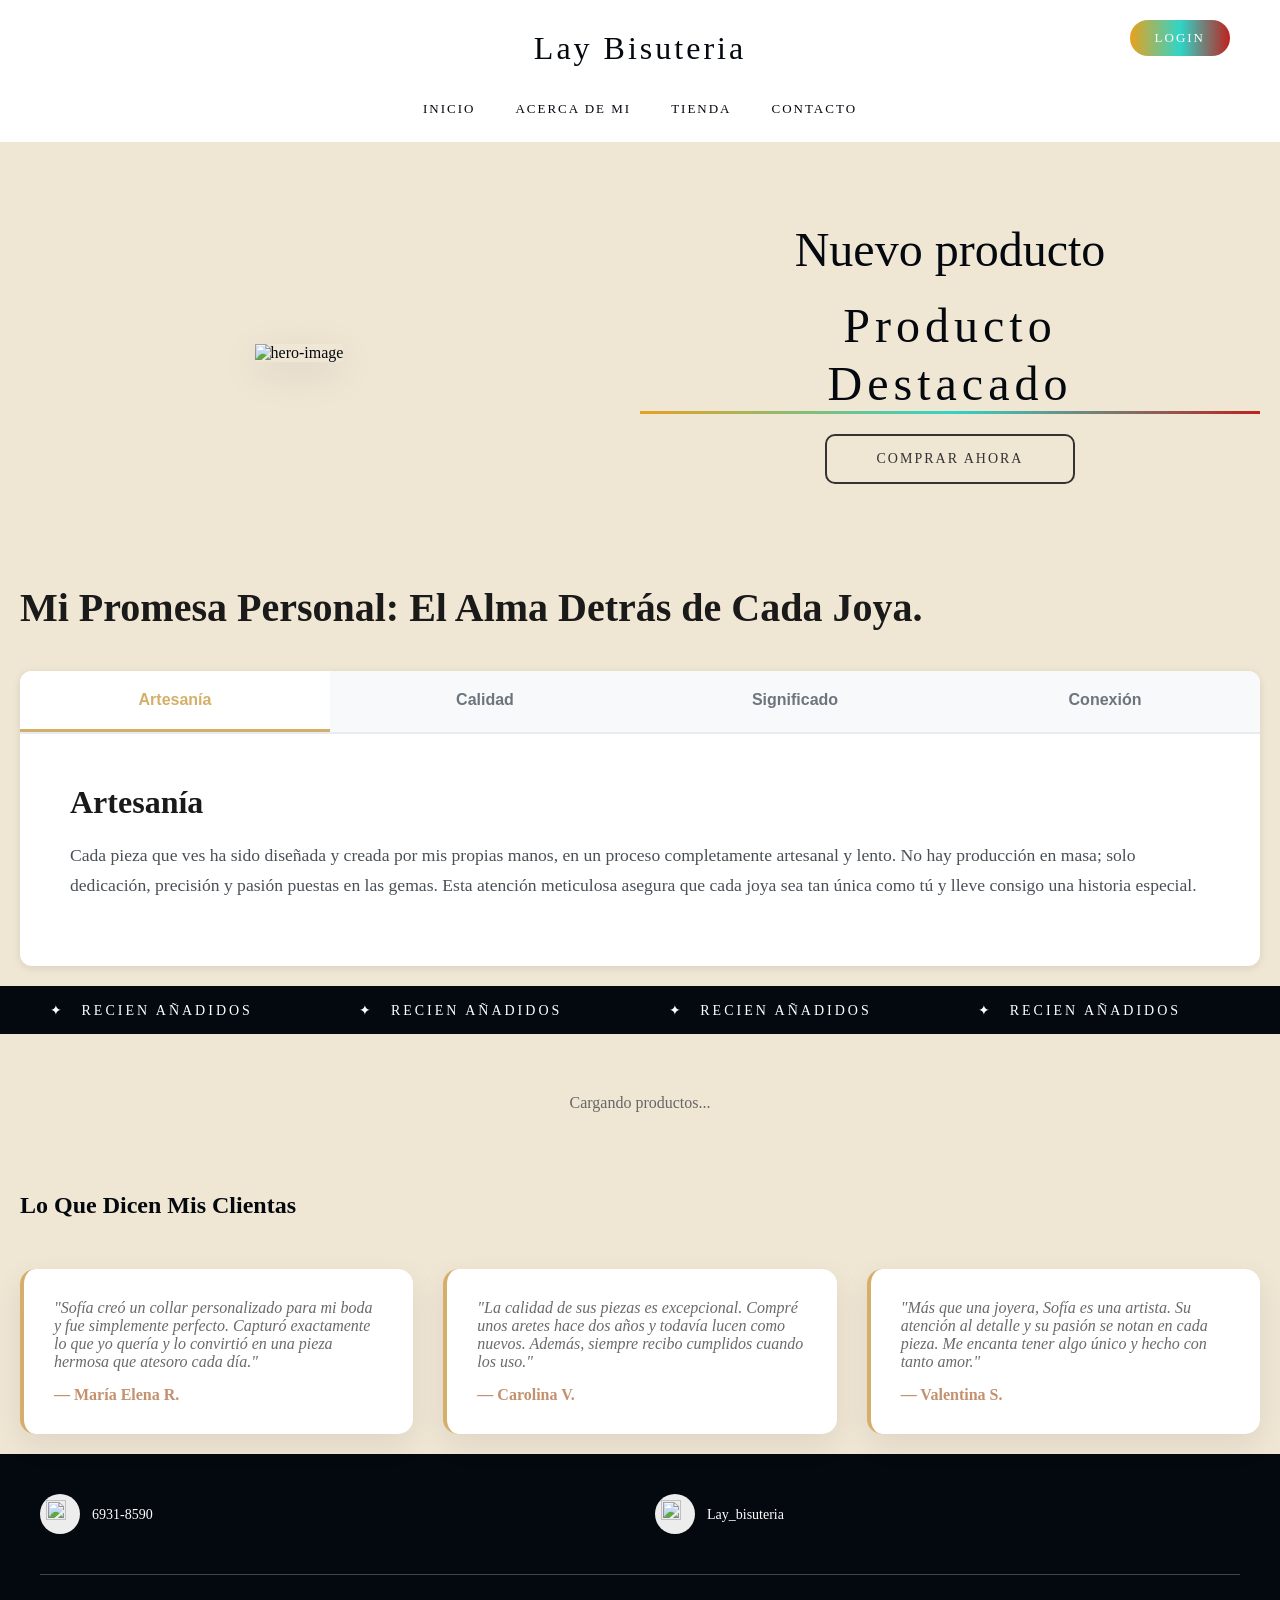
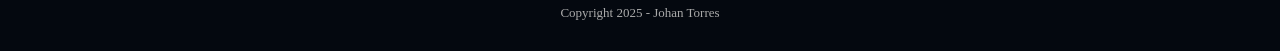
==== index.html @ 2485ffb7 "Auth links" ====
<!DOCTYPE html>
<html lang="es">

<head>
    <meta charset="UTF-8">
    <meta name="viewport" content="width=device-width, initial-scale=1.0">
    <title>Lay Bisuteria</title>
    <link href="style.css" rel="stylesheet">
    <link href="Header.css" rel="stylesheet">
    <link href="footer.css" rel="stylesheet">
</head>

<body>
    <header>
        <div class="logo">Lay Bisuteria</div>
        <a href="login.html" class="login-btn">Login</a>
    </header>

    <nav>
        <a href="#">Inicio</a>
        <a href="About_Me.html">Acerca de Mi</a>
        <a href="store.html">Tienda</a>
        <a href="contact.html">Contacto</a>
    </nav>

    <section class="hero">
        <div class="hero-image">
            <img src="https://i.ibb.co/h1xVd94p/hero-image.jpg" alt="hero-image" border="0">
        </div>
        <div class="hero-content">
            <div class="hero-subtitle">Nuevo producto</div>
            <h1 class="hero-title">Producto<br>Destacado</h1>
            <a href="store.html" class="cta-button">Comprar Ahora</a>
        </div>
    </section>

    <div class="container">
        <h1>Mi Promesa Personal: El Alma Detrás de Cada Joya.</h1>

        <div class="tabs-container">
            <div class="tabs-header">
                <button class="tab-button active" data-tab="tab1">Artesanía</button>
                <button class="tab-button" data-tab="tab2">Calidad</button>
                <button class="tab-button" data-tab="tab3">Significado</button>
                <button class="tab-button" data-tab="tab4">Conexión</button>
            </div>

            <div class="tabs-content">
                <div class="tab-panel active" id="tab1">
                    <h2>Artesanía</h2>
                    <p>Cada pieza que ves ha sido diseñada y creada por mis propias manos, en un proceso completamente artesanal y lento. 
                        No hay producción en masa; solo dedicación, precisión y pasión puestas en las gemas. 
                        Esta atención meticulosa asegura que cada joya sea tan única como tú y lleve consigo una historia especial.</p>
                </div>

                <div class="tab-panel" id="tab2">
                    <h2>Calidad</h2>
                    <p>Mi compromiso es con la calidad que perdura. Selecciono personalmente cada gema, 
                        priorizando siempre la procedencia responsable y la resistencia. Cuando inviertes en una de mis creaciones, 
                        adquieres una pieza de arte atemporal, hecha para ser usada y atesorada durante años, no solo una temporada.</p>
                </div>

                <div class="tab-panel" id="tab3">
                    <h2>Significado</h2>
                    <p>La inspiración para mis colecciones surge de las pequeñas maravillas de la vida y la naturaleza. 
                        Cada diseño no es solo un adorno, sino un concepto que evoca una emoción o un recuerdo. 
                        Te invito a llevar no solo una joya, sino una declaración personal y una pieza de arte que resuene con tu propia narrativa.</p>
                </div>

                <div class="tab-panel" id="tab4">
                    <h2>Conexión</h2>
                    <p>Al comprar aquí, siempre hablarás directamente conmigo, la persona detrás del diseño y la fabricación. 
                        Esto garantiza una comunicación clara, rápida y personal. Mi garantía cubre el arte que creo, asegurándote que, 
                        si tienes alguna duda o necesitas un ajuste, tendrás una respuesta directa y un soporte que solo puede ofrecer una artesana comprometida con su trabajo.</p>
                </div>
            </div>
        </div>
    </div>

    <div class="ticker">
        <div class="ticker-content">
            <span>Recien Añadidos</span>
            <span>Recien Añadidos</span>
            <span>Recien Añadidos</span>
            <span>Recien Añadidos</span>
            <span>Recien Añadidos</span>
            <span>Recien Añadidos</span>
        </div>
    </div>

    <section id="products">
        <div class="product-grid">
            <!-- Products will be loaded from Firebase -->
            <div style="grid-column: 1/-1; text-align: center; padding: 40px; color: #666;">
                Cargando productos...
            </div>
        </div>
    </section>

    <!--Testimonials Section -->
    <section class="process-section">
        <div class="testimonial-container">
            <h2 class="section-title">Lo Que Dicen Mis Clientas</h2>
            <div class="testimonials">
                <div class="testimonial">
                    <p class="testimonial-text">"Sofía creó un collar personalizado para mi boda y fue simplemente
                        perfecto. Capturó exactamente lo que yo quería y lo convirtió en una pieza hermosa que atesoro
                        cada día."</p>
                    <p class="testimonial-author">— María Elena R.</p>
                </div>
                <div class="testimonial">
                    <p class="testimonial-text">"La calidad de sus piezas es excepcional. Compré unos aretes hace dos
                        años y todavía lucen como nuevos. Además, siempre recibo cumplidos cuando los uso."</p>
                    <p class="testimonial-author">— Carolina V.</p>
                </div>
                <div class="testimonial">
                    <p class="testimonial-text">"Más que una joyera, Sofía es una artista. Su atención al detalle y su
                        pasión se notan en cada pieza. Me encanta tener algo único y hecho con tanto amor."</p>
                    <p class="testimonial-author">— Valentina S.</p>
                </div>
            </div>
        </div>
    </section>

    <footer>
        <div class="footer-content">
            <div class="footer-links">
                <div class="footer-link-item">
                    <div class="icon-circle">
                        <img src="https://cdn-icons-png.flaticon.com/128/1384/1384023.png" alt="">
                    </div>
                    <div>
                        <a href="#">6931-8590</a>
                    </div>
                </div>

                <div class="footer-link-item">
                    <div class="icon-circle">
                        <img src="https://cdn-icons-png.flaticon.com/128/1384/1384031.png" alt="">
                    </div>
                    <div>
                        <a href="#">Lay_bisuteria</a>
                    </div>
                </div>
            </div>

            <div class="footer-bottom">
                Copyright 2025 - <a href="#">Johan Torres</a>
            </div>
        </div>
    </footer>

    <!-- Firebase SDKs -->
    <script src="https://www.gstatic.com/firebasejs/10.7.1/firebase-app-compat.js"></script>
    <script src="https://www.gstatic.com/firebasejs/10.7.1/firebase-firestore-compat.js"></script>
    
    <!-- JavaScript Files -->
    <script src="script.js"></script>
    <script src="home.js"></script>
</body>

</html>
---- style.css ----
/* Hero Section */
.hero {
    display: flex;
    align-items: center;
    justify-content: space-between;
    padding: 80px 100px;
    max-width: 1400px;
    margin: 0 auto;
}

.hero-image {
    width: 45%;
    position: relative;
}

.hero-image img {
    width: 100%;
    height: auto;
    box-shadow: 0 10px 40px rgba(0, 0, 0, 0.1);
}

.hero-content {
    width: 50%;
    text-align: center;
}

.hero-subtitle {
    font-family: 'Brush Script MT', cursive;
    font-size: 48px;
    margin-bottom: 20px;
    color: #04080F;

}

.hero-title {
    font-size: 72px;
    font-weight: 300;
    letter-spacing: 5px;
    line-height: 1.2;
    margin-bottom: 40px;
    color: #04080F;
    background-image: linear-gradient(to right, #E8A11D, #30D5C8, #BF211E);
    background-size: 100% 3px;
    background-position: 0 100%;
    background-repeat: no-repeat;
    padding-bottom: 2px;
}

.cta-button {
    display: inline-block;
    padding: 15px 50px;
    border: 2px solid #333;
    background-color: transparent;
    color: #333;
    text-decoration: none;
    font-size: 14px;
    letter-spacing: 2px;
    text-transform: uppercase;
    transition: all 0.3s;
    cursor: pointer;
    border-radius: 10px;
}

.cta-button:hover {
    background-color: #04080F;
    color: #fff;
}

/* Ticker */
.ticker {
    background-color: #04080F;
    color: #fff;
    padding: 15px 0;
    overflow: hidden;
    white-space: nowrap;
}

.ticker-content {
    display: inline-block;
    animation: scroll 30s linear infinite;
    font-size: 14px;
    letter-spacing: 3px;
    text-transform: uppercase;
}

.ticker-content span {
    margin: 0 50px;
}

.ticker-content span::before {
    content: "✦ ";
    margin-right: 10px;
}

@keyframes scroll {
    0% {
        transform: translateX(0);
    }

    100% {
        transform: translateX(50%);
    }
}

/* Responsive */
@media (max-width: 968px) {
    .hero {
        flex-direction: column;
        padding: 50px 30px;
    }

    .hero-image,
    .hero-content {
        width: 100%;
    }

    .hero-image {
        margin-bottom: 50px;
    }

    .hero-title {
        font-size: 48px;
    }

    header {
        padding: 20px 30px;
    }

    nav {
        gap: 20px;
        font-size: 11px;
    }
}

/*productos*/
.products {
    max-width: 1200px;
    margin: 0 auto;
    padding: 100px;
}

.product-grid {
    display: grid;
    grid-template-columns: repeat(auto-fit, minmax(250px, 1fr));
    gap: 20px;
    padding: 20px;
}

.product-card {
    background: white;
    border-radius: 8px;
    overflow: hidden;
    box-shadow: 0 2px 8px rgba(0, 0, 0, 0.1);
    transition: transform 0.3s ease, box-shadow 0.3s ease;
}

.product-card:hover {
    transform: translateY(-5px);
    box-shadow: 0 4px 16px rgba(0, 0, 0, 0.15);
}

.product-image {
    position: relative;
    width: 100%;
    height: 300px;
    background-color: #f5f5f5;
    display: flex;
    align-items: center;
    justify-content: center;
    overflow: hidden;
}

.product-image img {
    width: 100%;
    height: 100%;
    object-fit: cover;
}

.wishlist-btn {
    position: absolute;
    top: 15px;
    right: 15px;
    background: white;
    border: none;
    width: 35px;
    height: 35px;
    border-radius: 50%;
    cursor: pointer;
    display: flex;
    align-items: center;
    justify-content: center;
    box-shadow: 0 2px 8px rgba(0, 0, 0, 0.1);
    transition: all 0.3s ease;
}

.wishlist-btn:hover {
    background: #ff4757;
}

.wishlist-btn:hover svg {
    fill: white;
}

.wishlist-btn svg {
    width: 18px;
    height: 18px;
    fill: none;
    stroke: #04080F;
    stroke-width: 2;
    transition: all 0.3s ease;
}

.product-info {
    padding: 20px;
}

.product-title {
    font-size: 14px;
    color: #333;
    margin-bottom: 15px;
    min-height: 40px;
    line-height: 1.4;
}

.price-section {
    margin-bottom: 15px;
}

.price {
    font-size: 18px;
    font-weight: bold;
    color: #333;
}

.original-price {
    font-size: 14px;
    color: #999;
    text-decoration: line-through;
    margin-right: 8px;
}

.discount {
    font-size: 14px;
    color: #ff4757;
    font-weight: bold;
}

.color-label {
    font-size: 13px;
    color: #666;
    margin-bottom: 10px;
}

.size-select {
    width: 100%;
    padding: 10px;
    margin-bottom: 15px;
    border: 1px solid #ddd;
    border-radius: 4px;
    font-size: 14px;
    color: #666;
    background-color: white;
    cursor: pointer;
}

.add-to-bag {
    width: 100%;
    padding: 12px;
    background: white;
    border: 2px solid #00b894;
    color: #00b894;
    font-weight: bold;
    font-size: 13px;
    border-radius: 4px;
    cursor: pointer;
    transition: all 0.3s ease;
    text-transform: uppercase;
    letter-spacing: 0.5px;
}

.add-to-bag:hover {
    background: #00b894;
    color: white;
}

@media (max-width: 768px) {
    .product-grid {
        grid-template-columns: repeat(auto-fit, minmax(200px, 1fr));
        gap: 15px;
    }
}

/* Testimonials */
.testimonials {
    display: grid;
    grid-template-columns: repeat(auto-fit, minmax(300px, 1fr));
    gap: 30px;
    margin-top: 50px;
}

.testimonial {
    background: white;
    padding: 30px;
    border-radius: 15px;
    box-shadow: 0 10px 30px rgba(0, 0, 0, 0.08);
    border-left: 4px solid #d4af6a;
}

.testimonial-text {
    font-style: italic;
    margin-bottom: 15px;
    color: #6a6a6a;
}

.testimonial-author {
    color: #c4916f;
    font-weight: bold;
}

.testimonial-container,.container{
    max-width: 100vw;
    margin: 0 auto;
    padding: 20px;

}

h1 {
    font-size: 2.5rem;
    margin-bottom: 40px;
    color: #1a1a1a;
}

h1 .brand {
    color: #d4af6a;
}

.tabs-container {
    background: white;
    border-radius: 12px;
    overflow: hidden;
    box-shadow: 0 2px 8px rgba(0, 0, 0, 0.1);
}

.tabs-header {
    display: flex;
    background: #f8f9fa;
    border-bottom: 2px solid #e9ecef;
    overflow-x: auto;
}

.tab-button {
    flex: 1;
    padding: 20px 30px;
    background: none;
    border: none;
    font-size: 1rem;
    font-weight: 600;
    color: #6c757d;
    cursor: pointer;
    transition: all 0.3s ease;
    border-bottom: 3px solid transparent;
    white-space: nowrap;
    min-width: 200px;
}

.tab-button:hover {
    background: #e9ecef;
    color: #495057;
}

.tab-button.active {
    color: #d4af6a;
    background: white;
    border-bottom-color: #d4af6a;
}

.tabs-content {
    padding: 50px;
}

.tab-panel {
    display: none;
    animation: fadeIn 0.4s ease;
}

.tab-panel.active {
    display: block;
}

@keyframes fadeIn {
    from {
        opacity: 0;
        transform: translateY(10px);
    }

    to {
        opacity: 1;
        transform: translateY(0);
    }
}


.tab-panel h2 {
    font-size: 2rem;
    margin-bottom: 20px;
    color: #1a1a1a;
}

.tab-panel p {
    font-size: 1.1rem;
    line-height: 1.7;
    color: #495057;
    margin-bottom: 15px;
}


.tab-panel.dark h2 {
    color: white;
}

.tab-panel.dark p {
    color: #e9ecef;
}

.tab-panel.dark .icon {
    background: rgba(255, 255, 255, 0.1);
}


@media (max-width: 768px) {
    h1 {
        font-size: 1.8rem;
    }

    .tabs-content {
        padding: 30px 20px;
    }

    .tab-button {
        padding: 15px 20px;
        font-size: 0.9rem;
        min-width: 150px;
    }

    .tab-panel h2 {
        font-size: 1.5rem;
    }

    .tab-panel p {
        font-size: 1rem;
    }
}
---- Header.css ----
* {
    margin: 0;
    padding: 0;
    box-sizing: border-box;
}

body {
    font-family: 'Georgia', serif;
    background-color: #f0e6d4;
    color: #04080F;
}

/* Header */
header {
    display: flex;
    justify-content: space-between;
    align-items: center;
    padding: 20px 50px;
    background-color: #fff;
    position: relative;
}

.logo {
    padding-top: 20px;
    position: absolute;
    left: 50%;
    transform: translateX(-50%);
    font-size: 32px;
    font-weight: 300;
    letter-spacing: 3px;
    color: #04080F;
}

/* Botón Login */
.login-btn {
    margin-left: auto;
    padding: 10px 25px;
    background: linear-gradient(to right, #E8A11D, #30D5C8, #BF211E);
    color: white;
    text-decoration: none;
    border-radius: 25px;
    font-size: 13px;
    letter-spacing: 2px;
    text-transform: uppercase;
    transition: transform 0.3s ease, box-shadow 0.3s ease;
    font-weight: 500;
}

.login-btn:hover {
    transform: translateY(-2px);
    box-shadow: 0 5px 15px rgba(0, 0, 0, 0.2);
}

/* Navigation */
nav {
    display: flex;
    justify-content: center;
    gap: 40px;
    padding: 25px;
    background-color: #fff;
    font-size: 13px;
    letter-spacing: 2px;
    text-transform: uppercase;
}

nav a {
    position: relative;
    color: #666;
    text-decoration: none;
    box-shadow: inset 0 0 0 0 #242529;
    color: #04080F;
    margin: 0 -.25rem;
    padding: 0 .25rem;
    transition: all 2s ease;
    border-radius: 10px;
}

nav a::before {
    content: '';
    position: absolute;
    inset: 0;
    border-radius: 10px;
    padding: 2px;
    background: linear-gradient(to right, #E8A11D, #30D5C8, #BF211E);
    -webkit-mask:
        linear-gradient(#fff 0 0) content-box,
        linear-gradient(#fff 0 0);
    mask:
        linear-gradient(#fff 0 0) content-box,
        linear-gradient(#fff 0 0);
    -webkit-mask-composite: xor;
    mask-composite: exclude;
    opacity: 0;
    transition: opacity 1.3s ease;
    pointer-events: none;
}

nav a:hover {
    color: rgb(15, 12, 12);
}

nav a:hover::before {
    opacity: 1;
}

/* Contenido de ejemplo */
.hero {
    text-align: center;
    padding: 80px 20px;
}

.hero h1 {
    font-size: 48px;
    font-weight: 300;
    margin-bottom: 20px;
}

.hero p {
    font-size: 18px;
    color: #666;
}
---- footer.css ----
footer {
    background-color: #04080F;
    color: white;
    padding: 40px 20px 30px;
}

.footer-content {
    max-width: 1200px;
    margin: 0 auto;
    align-items: center;
}

.footer-links {
    display: grid;
    grid-template-columns: repeat(auto-fit, minmax(200px, 1fr));
    gap: 30px;
    margin-bottom: 40px;
}

.footer-link-item {
    display: flex;
    align-items: center;
    gap: 12px;
}

.icon-circle {
    width: 40px;
    height: 40px;
    border-radius: 50%;
    display: flex;
    align-items: center;
    justify-content: center;
    flex-shrink: 0;
}
.icon-circle {
    background-color: #ededed;
}
img {
    width: 70%;
    height: 70%;
    object-fit: cover;
}

.footer-link-item a {
    color: white;
    text-decoration: none;
    font-size: 14px;
    transition: opacity 0.3s ease;
}

.footer-link-item a:hover {
    opacity: 0.8;
}

.username {
    color: #aaa;
    font-size: 13px;
}

.footer-bottom {
    text-align: center;
    padding-top: 30px;
    border-top: 1px solid #444;
    color: #aaa;
    font-size: 13px;
}

.footer-bottom a {
    color: #aaa;
    text-decoration: none;
}

.footer-bottom a:hover {
    color: white;
}

@media (max-width: 768px) {
    .contact-section {
        grid-template-columns: 1fr;
        gap: 40px;
    }

    .form-row {
        grid-template-columns: 1fr;
    }

    .footer-links {
        grid-template-columns: 1fr;
        gap: 20px;
    }
}
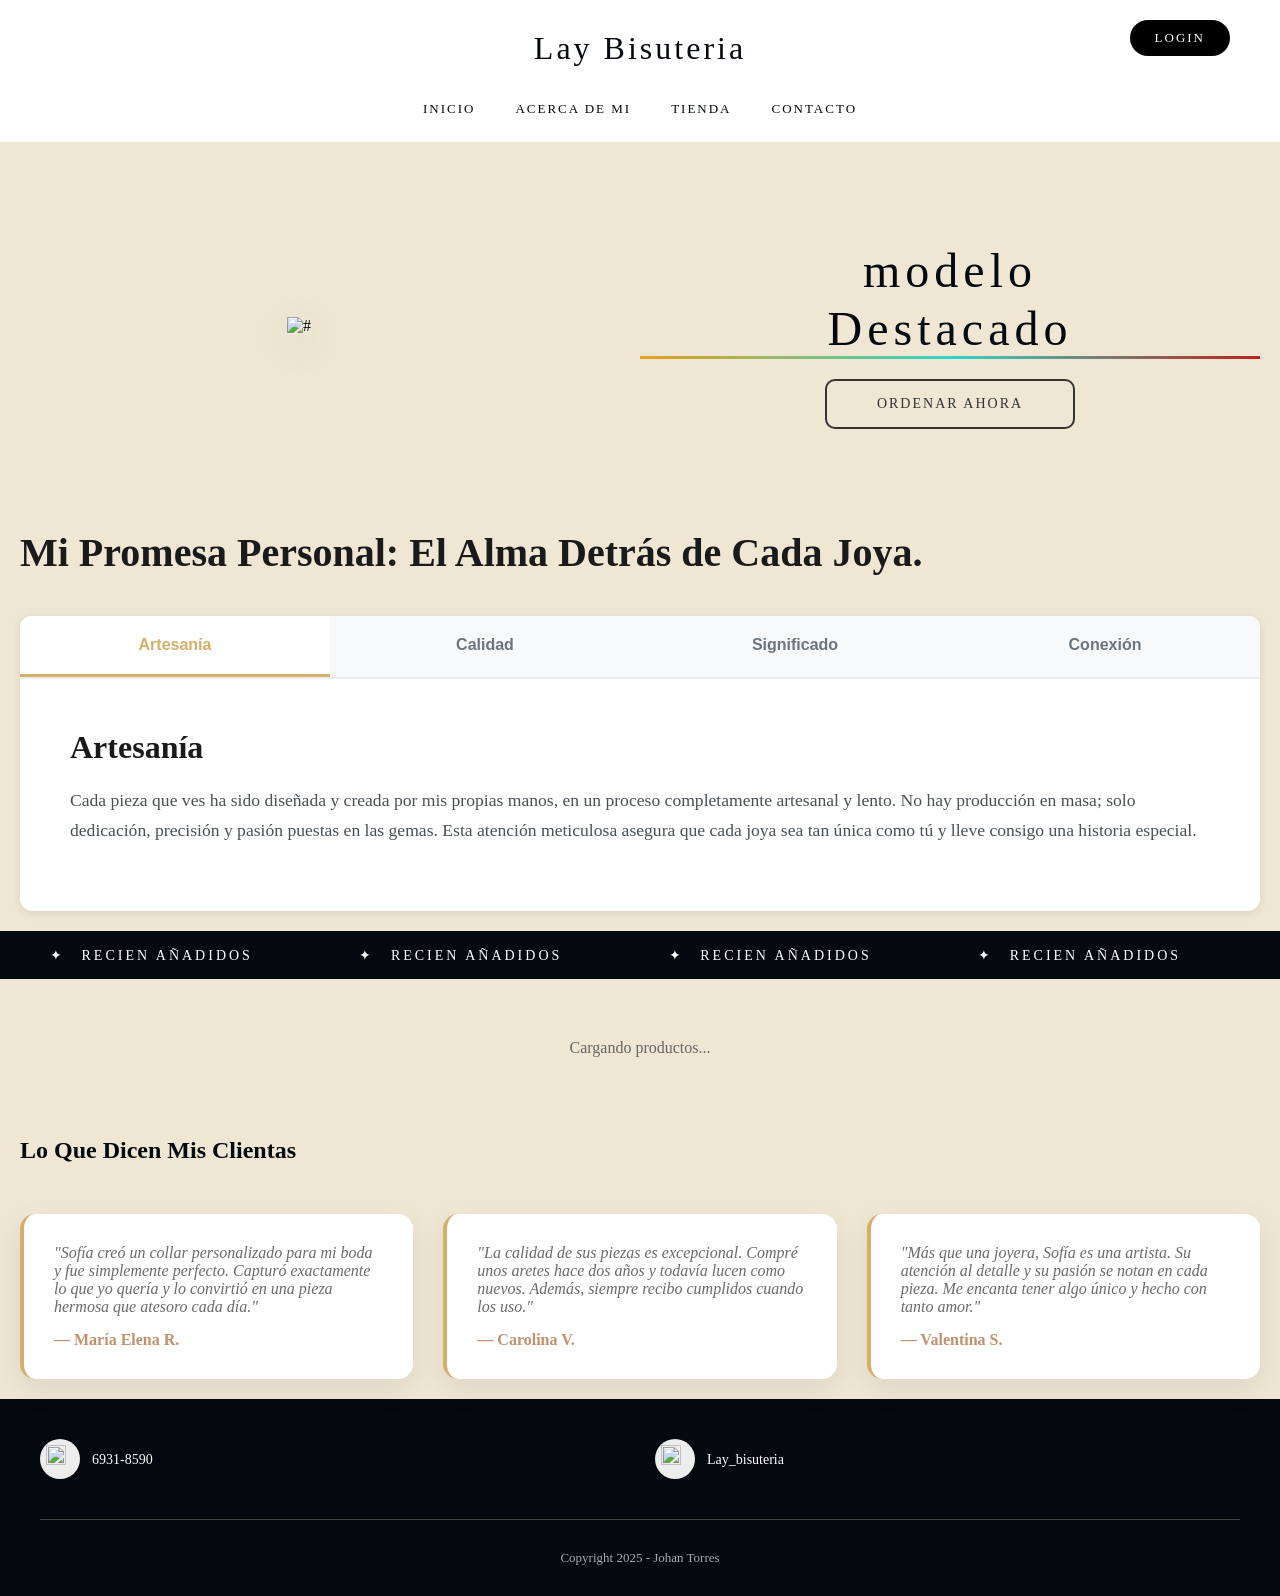
==== commit 5a3cc3a9: "Restructuration of store, upload and home" ====
--- a/index.html
+++ b/index.html
@@ -8,6 +8,7 @@
     <link href="style.css" rel="stylesheet">
     <link href="Header.css" rel="stylesheet">
     <link href="footer.css" rel="stylesheet">
+    <script type="module" src="auth-state.js"></script>
 </head>
 
 <body>
@@ -17,7 +18,7 @@
     </header>
 
     <nav>
-        <a href="#">Inicio</a>
+        <a href="Upload.html">Inicio</a>
         <a href="About_Me.html">Acerca de Mi</a>
         <a href="store.html">Tienda</a>
         <a href="contact.html">Contacto</a>
@@ -25,12 +26,12 @@
 
     <section class="hero">
         <div class="hero-image">
-            <img src="https://i.ibb.co/h1xVd94p/hero-image.jpg" alt="hero-image" border="0">
+            <img src="#" alt="#">
         </div>
         <div class="hero-content">
-            <div class="hero-subtitle">Nuevo producto</div>
-            <h1 class="hero-title">Producto<br>Destacado</h1>
-            <a href="store.html" class="cta-button">Comprar Ahora</a>
+            <div class="hero-subtitle"></div>
+            <h1 class="hero-title">modelo<br>Destacado</h1>
+            <a href="store.html" class="cta-button">Ordenar Ahora</a>
         </div>
     </section>
 
--- a/style.css
+++ b/style.css
@@ -17,6 +17,7 @@
     width: 100%;
     height: auto;
     box-shadow: 0 10px 40px rgba(0, 0, 0, 0.1);
+    max-height: 500px;
 }
 
 .hero-content {
@@ -176,46 +177,12 @@
     object-fit: cover;
 }
 
-.wishlist-btn {
-    position: absolute;
-    top: 15px;
-    right: 15px;
-    background: white;
-    border: none;
-    width: 35px;
-    height: 35px;
-    border-radius: 50%;
-    cursor: pointer;
-    display: flex;
-    align-items: center;
-    justify-content: center;
-    box-shadow: 0 2px 8px rgba(0, 0, 0, 0.1);
-    transition: all 0.3s ease;
-}
-
-.wishlist-btn:hover {
-    background: #ff4757;
-}
-
-.wishlist-btn:hover svg {
-    fill: white;
-}
-
-.wishlist-btn svg {
-    width: 18px;
-    height: 18px;
-    fill: none;
-    stroke: #04080F;
-    stroke-width: 2;
-    transition: all 0.3s ease;
-}
-
 .product-info {
     padding: 20px;
 }
 
 .product-title {
-    font-size: 14px;
+    font-size: 20px;
     color: #333;
     margin-bottom: 15px;
     min-height: 40px;
--- a/Header.css
+++ b/Header.css
@@ -35,7 +35,7 @@
 .login-btn {
     margin-left: auto;
     padding: 10px 25px;
-    background: linear-gradient(to right, #E8A11D, #30D5C8, #BF211E);
+    background: black;
     color: white;
     text-decoration: none;
     border-radius: 25px;
@@ -118,4 +118,102 @@
 .hero p {
     font-size: 18px;
     color: #666;
+}
+
+/* User Menu Styles */
+.user-menu {
+    position: relative;
+    margin-left: auto;
+}
+
+.user-btn {
+    display: flex;
+    align-items: center;
+    gap: 8px;
+    padding: 10px 20px;
+    background: white;
+    border: 2px solid #f0e6d4;
+    border-radius: 25px;
+    font-size: 13px;
+    letter-spacing: 1px;
+    cursor: pointer;
+    transition: all 0.3s ease;
+    font-family: 'Georgia', serif;
+    color: #04080F;
+}
+
+.user-btn:hover {
+    border-color: #04080F;
+    transform: translateY(-2px);
+    box-shadow: 0 5px 15px rgba(0, 0, 0, 0.1);
+}
+
+.user-name {
+    font-weight: 500;
+    text-transform: capitalize;
+}
+
+.dropdown-arrow {
+    font-size: 10px;
+    transition: transform 0.3s ease;
+}
+
+.user-btn:hover .dropdown-arrow {
+    transform: rotate(180deg);
+}
+
+.user-dropdown {
+    position: absolute;
+    top: calc(100% + 10px);
+    right: 0;
+    background: white;
+    border-radius: 15px;
+    box-shadow: 0 10px 30px rgba(0, 0, 0, 0.15);
+    min-width: 200px;
+    opacity: 0;
+    visibility: hidden;
+    transform: translateY(-10px);
+    transition: all 0.3s ease;
+    z-index: 1000;
+    overflow: hidden;
+}
+
+.user-dropdown.show {
+    opacity: 1;
+    visibility: visible;
+    transform: translateY(0);
+}
+
+.dropdown-item {
+    display: block;
+    padding: 15px 20px;
+    color: #04080F;
+    text-decoration: none;
+    font-size: 13px;
+    letter-spacing: 1px;
+    transition: background 0.2s ease;
+    border: none;
+    background: none;
+    width: 100%;
+    text-align: left;
+    cursor: pointer;
+    font-family: 'Georgia', serif;
+}
+
+.dropdown-item:hover {
+    background: #f0e6d4;
+}
+
+.dropdown-divider {
+    height: 1px;
+    background: #f0e6d4;
+    margin: 5px 0;
+}
+
+.logout-btn {
+    color: #c62828;
+}
+
+.logout-btn:hover {
+    background: #ffebee;
 }
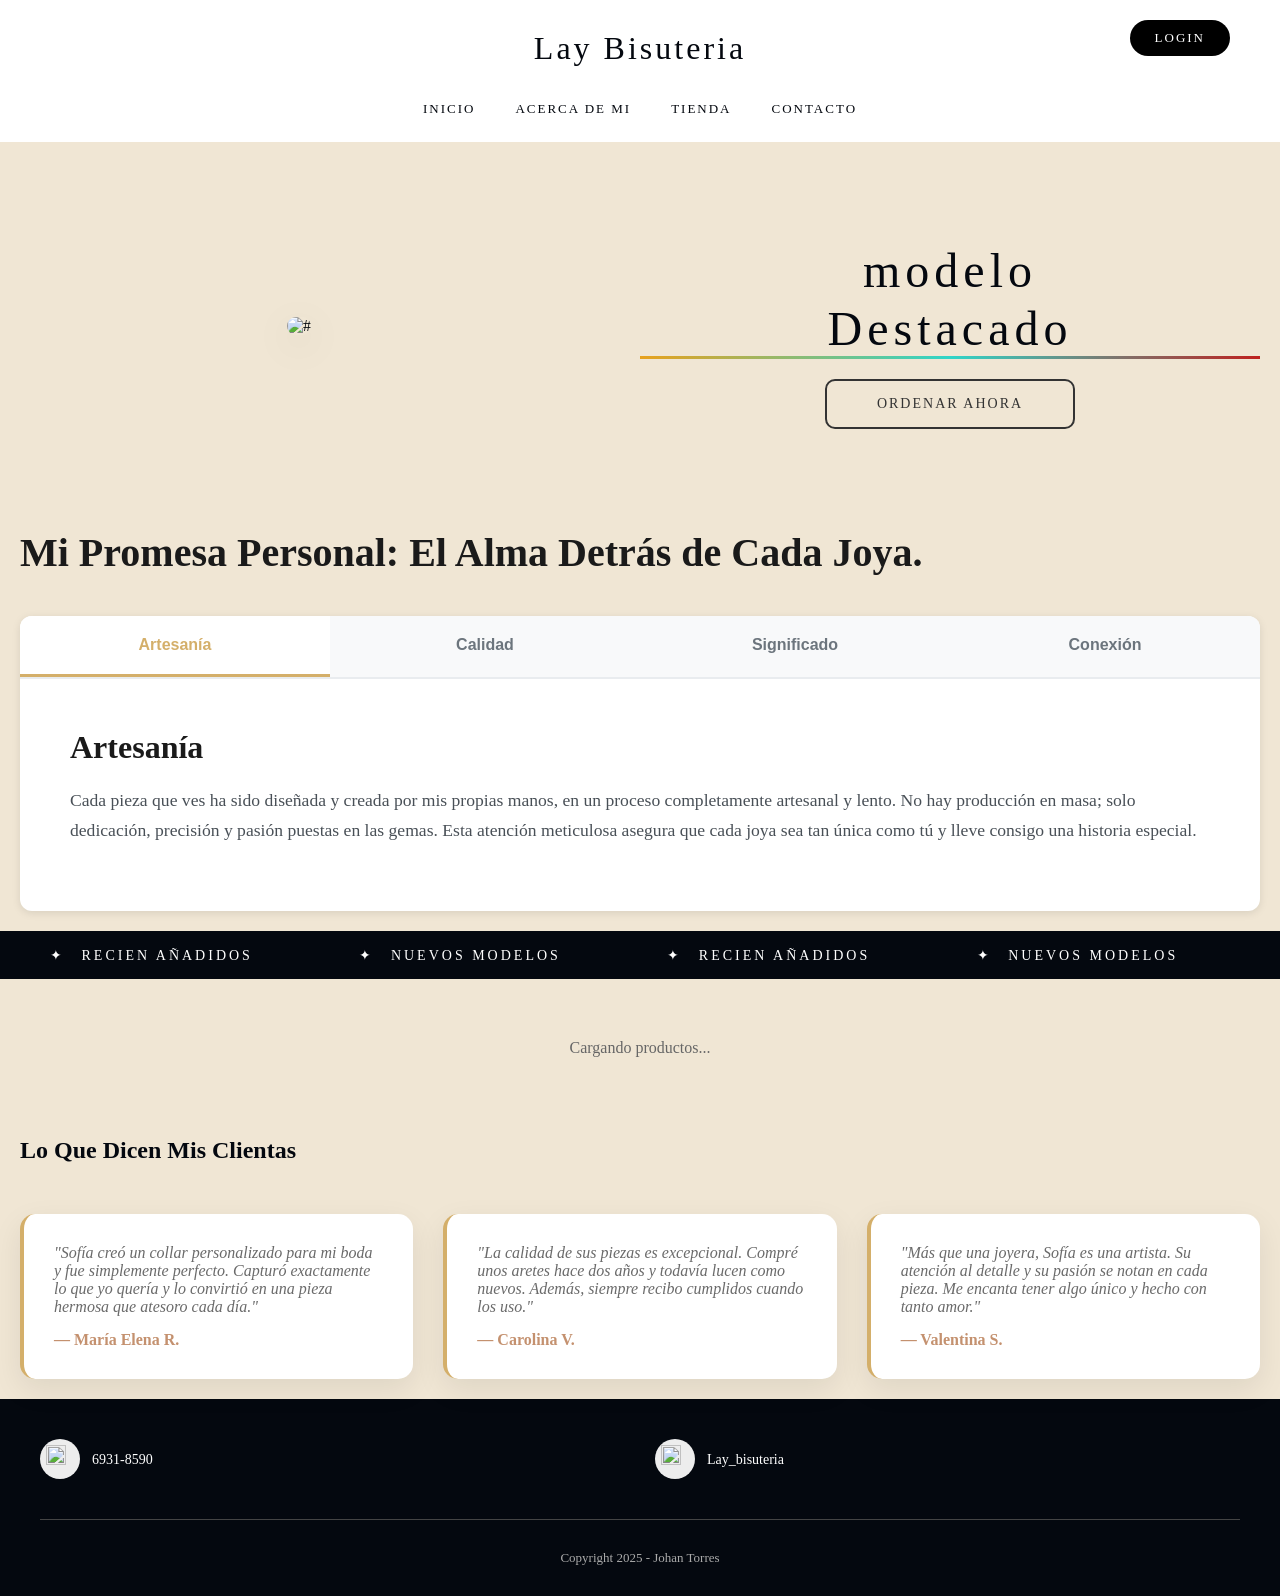
==== commit 8b085026: "Customize and upload" ====
--- a/index.html
+++ b/index.html
@@ -49,30 +49,38 @@
             <div class="tabs-content">
                 <div class="tab-panel active" id="tab1">
                     <h2>Artesanía</h2>
-                    <p>Cada pieza que ves ha sido diseñada y creada por mis propias manos, en un proceso completamente artesanal y lento. 
-                        No hay producción en masa; solo dedicación, precisión y pasión puestas en las gemas. 
-                        Esta atención meticulosa asegura que cada joya sea tan única como tú y lleve consigo una historia especial.</p>
+                    <p>Cada pieza que ves ha sido diseñada y creada por mis propias manos, en un proceso completamente
+                        artesanal y lento.
+                        No hay producción en masa; solo dedicación, precisión y pasión puestas en las gemas.
+                        Esta atención meticulosa asegura que cada joya sea tan única como tú y lleve consigo una
+                        historia especial.</p>
                 </div>
 
                 <div class="tab-panel" id="tab2">
                     <h2>Calidad</h2>
-                    <p>Mi compromiso es con la calidad que perdura. Selecciono personalmente cada gema, 
-                        priorizando siempre la procedencia responsable y la resistencia. Cuando inviertes en una de mis creaciones, 
-                        adquieres una pieza de arte atemporal, hecha para ser usada y atesorada durante años, no solo una temporada.</p>
+                    <p>Mi compromiso es con la calidad que perdura. Selecciono personalmente cada gema,
+                        priorizando siempre la procedencia responsable y la resistencia. Cuando inviertes en una de mis
+                        creaciones,
+                        adquieres una pieza de arte atemporal, hecha para ser usada y atesorada durante años, no solo
+                        una temporada.</p>
                 </div>
 
                 <div class="tab-panel" id="tab3">
                     <h2>Significado</h2>
-                    <p>La inspiración para mis colecciones surge de las pequeñas maravillas de la vida y la naturaleza. 
-                        Cada diseño no es solo un adorno, sino un concepto que evoca una emoción o un recuerdo. 
-                        Te invito a llevar no solo una joya, sino una declaración personal y una pieza de arte que resuene con tu propia narrativa.</p>
+                    <p>La inspiración para mis colecciones surge de las pequeñas maravillas de la vida y la naturaleza.
+                        Cada diseño no es solo un adorno, sino un concepto que evoca una emoción o un recuerdo.
+                        Te invito a llevar no solo una joya, sino una declaración personal y una pieza de arte que
+                        resuene con tu propia narrativa.</p>
                 </div>
 
                 <div class="tab-panel" id="tab4">
                     <h2>Conexión</h2>
-                    <p>Al comprar aquí, siempre hablarás directamente conmigo, la persona detrás del diseño y la fabricación. 
-                        Esto garantiza una comunicación clara, rápida y personal. Mi garantía cubre el arte que creo, asegurándote que, 
-                        si tienes alguna duda o necesitas un ajuste, tendrás una respuesta directa y un soporte que solo puede ofrecer una artesana comprometida con su trabajo.</p>
+                    <p>Al comprar aquí, siempre hablarás directamente conmigo, la persona detrás del diseño y la
+                        fabricación.
+                        Esto garantiza una comunicación clara, rápida y personal. Mi garantía cubre el arte que creo,
+                        asegurándote que,
+                        si tienes alguna duda o necesitas un ajuste, tendrás una respuesta directa y un soporte que solo
+                        puede ofrecer una artesana comprometida con su trabajo.</p>
                 </div>
             </div>
         </div>
@@ -81,11 +89,13 @@
     <div class="ticker">
         <div class="ticker-content">
             <span>Recien Añadidos</span>
+            <span>Nuevos Modelos</span>
             <span>Recien Añadidos</span>
+            <span>Nuevos Modelos</span>
             <span>Recien Añadidos</span>
+            <span>Nuevos Modelos</span>
             <span>Recien Añadidos</span>
-            <span>Recien Añadidos</span>
-            <span>Recien Añadidos</span>
+            <span>Nuevos Modelos</span>
         </div>
     </div>
 
@@ -154,7 +164,7 @@
     <!-- Firebase SDKs -->
     <script src="https://www.gstatic.com/firebasejs/10.7.1/firebase-app-compat.js"></script>
     <script src="https://www.gstatic.com/firebasejs/10.7.1/firebase-firestore-compat.js"></script>
-    
+
     <!-- JavaScript Files -->
     <script src="script.js"></script>
     <script src="home.js"></script>
--- a/style.css
+++ b/style.css
@@ -18,6 +18,7 @@
     height: auto;
     box-shadow: 0 10px 40px rgba(0, 0, 0, 0.1);
     max-height: 500px;
+    border-radius: 30px;
 }
 
 .hero-content {
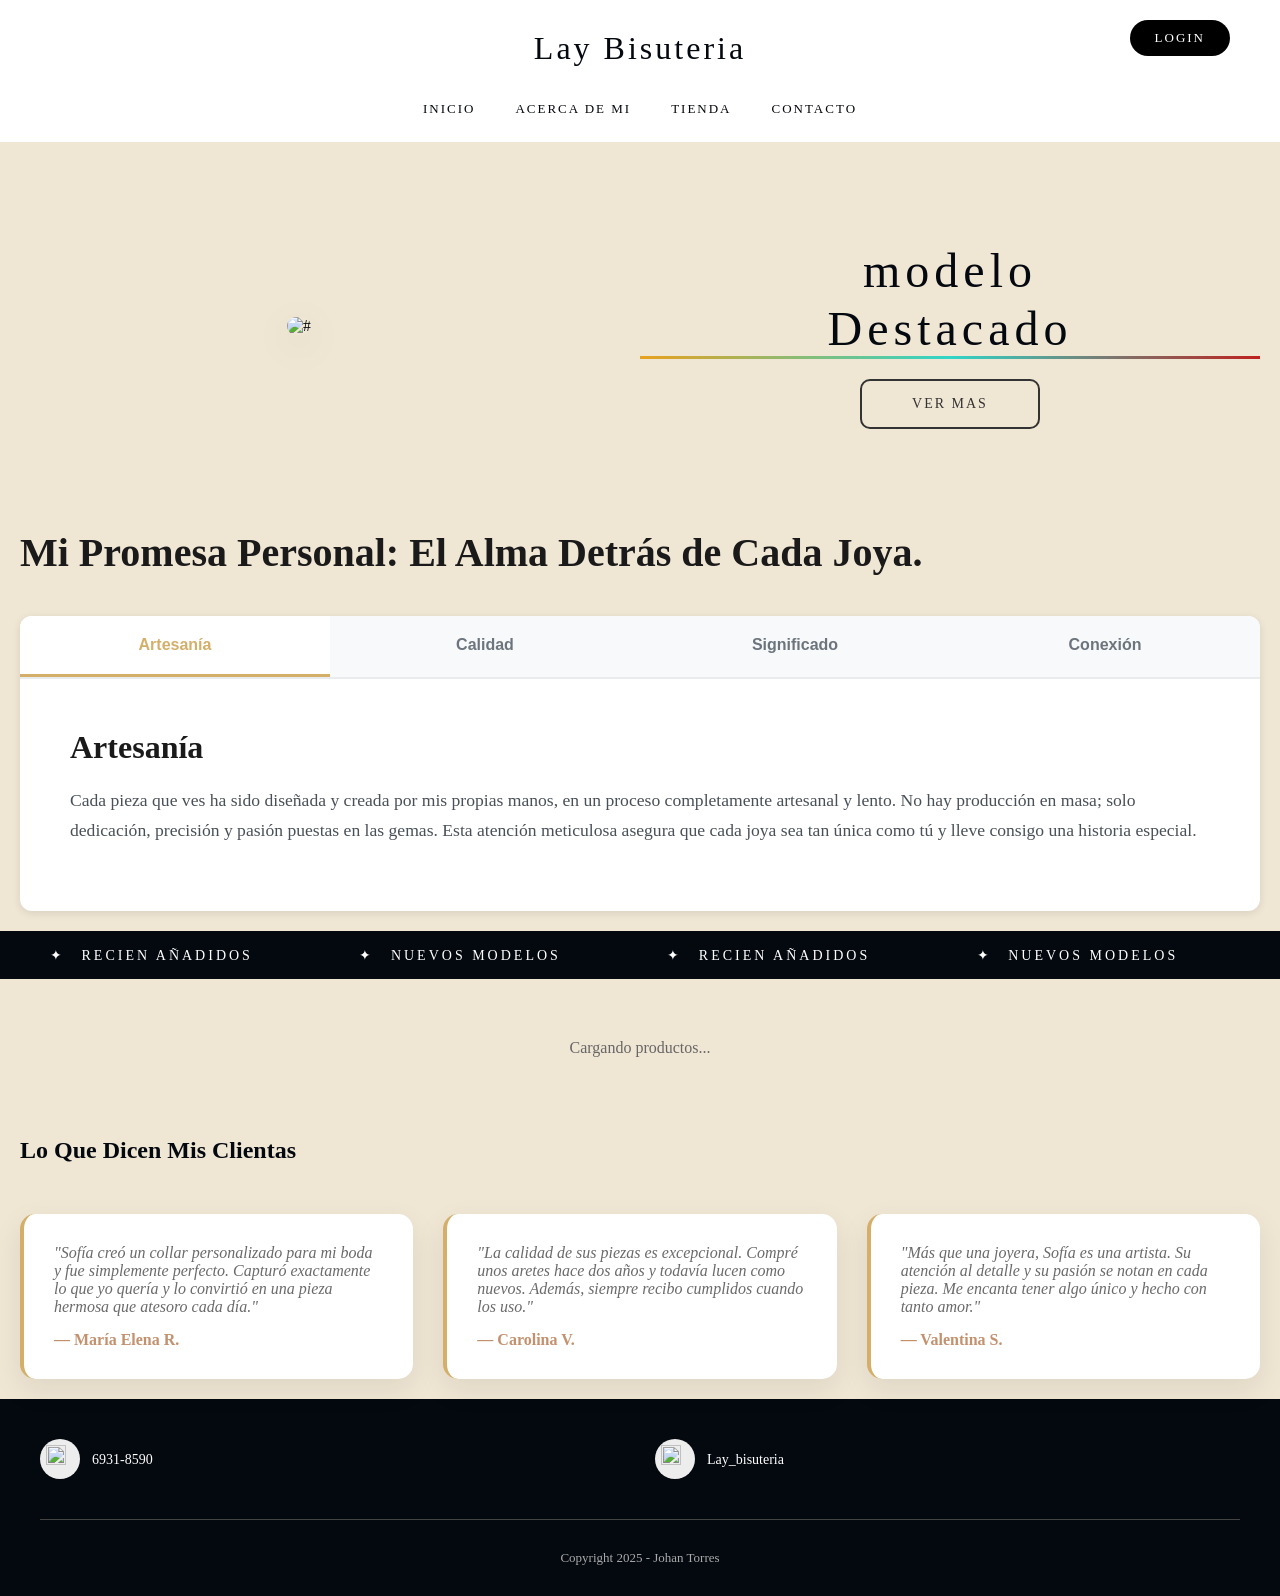
==== commit 8e66d8e6: "Customizing" ====
--- a/index.html
+++ b/index.html
@@ -31,7 +31,7 @@
         <div class="hero-content">
             <div class="hero-subtitle"></div>
             <h1 class="hero-title">modelo<br>Destacado</h1>
-            <a href="store.html" class="cta-button">Ordenar Ahora</a>
+            <a href="store.html" class="cta-button">Ver Mas</a>
         </div>
     </section>
 
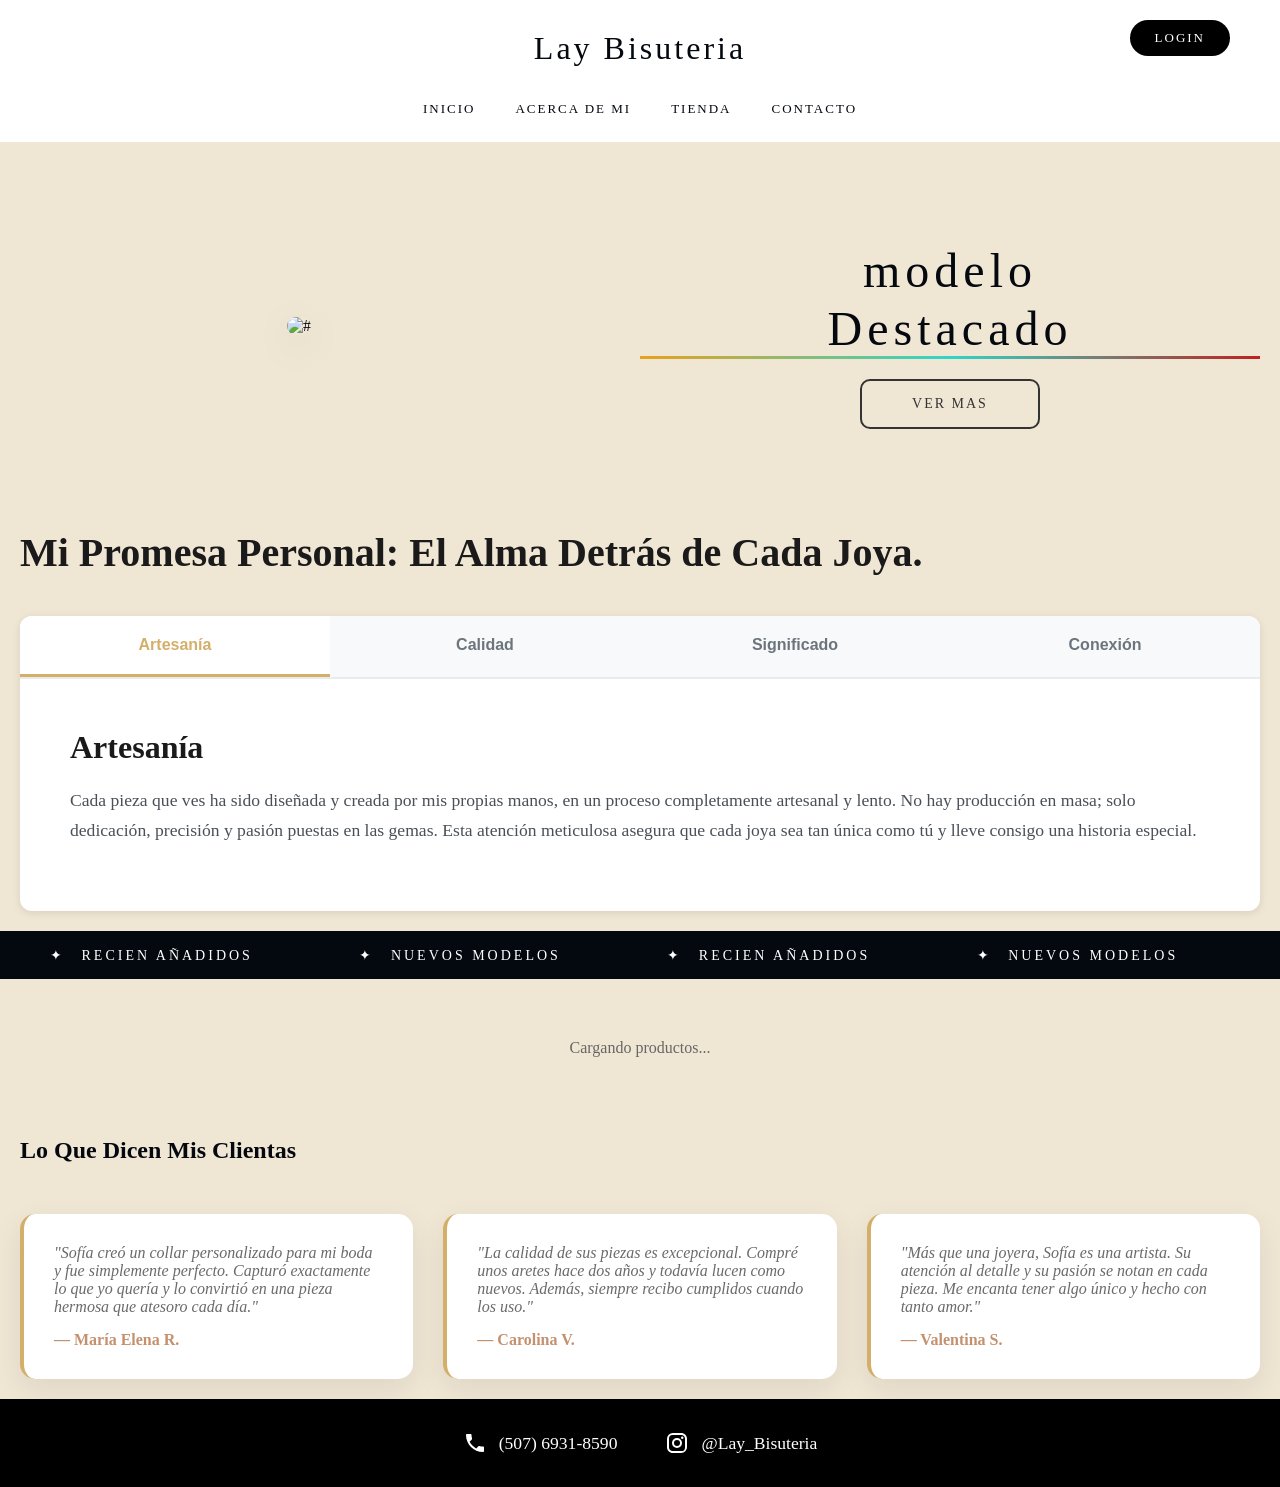
==== commit 1d963c90: "Footer" ====
--- a/index.html
+++ b/index.html
@@ -133,33 +133,25 @@
         </div>
     </section>
 
-    <footer>
-        <div class="footer-content">
-            <div class="footer-links">
-                <div class="footer-link-item">
-                    <div class="icon-circle">
-                        <img src="https://cdn-icons-png.flaticon.com/128/1384/1384023.png" alt="">
-                    </div>
-                    <div>
-                        <a href="#">6931-8590</a>
-                    </div>
-                </div>
+   <footer>
+    <div class="footer-content">
+      <div class="contact-item">
+        <svg class="icon" viewBox="0 0 24 24" xmlns="http://www.w3.org/2000/svg">
+          <path d="M6.62 10.79c1.44 2.83 3.76 5.14 6.59 6.59l2.2-2.2c.27-.27.67-.36 1.02-.24 1.12.37 2.33.57 3.57.57.55 0 1 .45 1 1V20c0 .55-.45 1-1 1-9.39 0-17-7.61-17-17 0-.55.45-1 1-1h3.5c.55 0 1 .45 1 1 0 1.25.2 2.45.57 3.57.11.35.03.74-.25 1.02l-2.2 2.2z"/>
+        </svg>
+        <a href="tel:+1234567890"> (507) 6931-8590</a>
+      </div>
 
-                <div class="footer-link-item">
-                    <div class="icon-circle">
-                        <img src="https://cdn-icons-png.flaticon.com/128/1384/1384031.png" alt="">
-                    </div>
-                    <div>
-                        <a href="#">Lay_bisuteria</a>
-                    </div>
-                </div>
-            </div>
-
-            <div class="footer-bottom">
-                Copyright 2025 - <a href="#">Johan Torres</a>
-            </div>
-        </div>
-    </footer>
+      <div class="contact-item">
+        <svg class="icon" viewBox="0 0 24 24" xmlns="http://www.w3.org/2000/svg">
+          <path d="M7.8 2h8.4C19.4 2 22 4.6 22 7.8v8.4a5.8 5.8 0 0 1-5.8 5.8H7.8C4.6 22 2 19.4 2 16.2V7.8A5.8 5.8 0 0 1 7.8 2m-.2 2A3.6 3.6 0 0 0 4 7.6v8.8C4 18.39 5.61 20 7.6 20h8.8a3.6 3.6 0 0 0 3.6-3.6V7.6C20 5.61 18.39 4 16.4 4H7.6m9.65 1.5a1.25 1.25 0 0 1 1.25 1.25A1.25 1.25 0 0 1 17.25 8 1.25 1.25 0 0 1 16 6.75a1.25 1.25 0 0 1 1.25-1.25M12 7a5 5 0 0 1 5 5 5 5 0 0 1-5 5 5 5 0 0 1-5-5 5 5 0 0 1 5-5m0 2a3 3 0 0 0-3 3 3 3 0 0 0 3 3 3 3 0 0 0 3-3 3 3 0 0 0-3-3z"/>
+        </svg>
+        <a href="https://instagram.com/yourusername" target="_blank" rel="noopener noreferrer">@Lay_Bisuteria</a>
+      </div>
+    </div>
+  </footer>
+</body>
+</html>
 
     <!-- Firebase SDKs -->
     <script src="https://www.gstatic.com/firebasejs/10.7.1/firebase-app-compat.js"></script>
--- a/footer.css
+++ b/footer.css
@@ -1,91 +1,59 @@
-footer {
-    background-color: #04080F;
-    color: white;
-    padding: 40px 20px 30px;
-}
 
-.footer-content {
-    max-width: 1200px;
-    margin: 0 auto;
-    align-items: center;
-}
 
-.footer-links {
-    display: grid;
-    grid-template-columns: repeat(auto-fit, minmax(200px, 1fr));
-    gap: 30px;
-    margin-bottom: 40px;
-}
-
-.footer-link-item {
-    display: flex;
-    align-items: center;
-    gap: 12px;
-}
-
-.icon-circle {
-    width: 40px;
-    height: 40px;
-    border-radius: 50%;
-    display: flex;
-    align-items: center;
-    justify-content: center;
-    flex-shrink: 0;
-}
-.icon-circle {
-    background-color: #ededed;
-}
-img {
-    width: 70%;
-    height: 70%;
-    object-fit: cover;
-}
-
-.footer-link-item a {
-    color: white;
-    text-decoration: none;
-    font-size: 14px;
-    transition: opacity 0.3s ease;
-}
-
-.footer-link-item a:hover {
-    opacity: 0.8;
-}
-
-.username {
-    color: #aaa;
-    font-size: 13px;
-}
-
-.footer-bottom {
-    text-align: center;
-    padding-top: 30px;
-    border-top: 1px solid #444;
-    color: #aaa;
-    font-size: 13px;
-}
-
-.footer-bottom a {
-    color: #aaa;
-    text-decoration: none;
-}
-
-.footer-bottom a:hover {
-    color: white;
-}
-
-@media (max-width: 768px) {
-    .contact-section {
-        grid-template-columns: 1fr;
-        gap: 40px;
+    .content {
+      flex: 1;
+      padding: 2rem;
     }
 
-    .form-row {
-        grid-template-columns: 1fr;
+    footer {
+      background: Black;
+      color: white;
+      padding: 2rem 1rem;
+      margin-top: auto;
     }
 
-    .footer-links {
-        grid-template-columns: 1fr;
-        gap: 20px;
+    .footer-content {
+      max-width: 1200px;
+      margin: 0 auto;
+      display: flex;
+      justify-content: center;
+      align-items: center;
+      gap: 3rem;
+      flex-wrap: wrap;
     }
-}+
+    .contact-item {
+      display: flex;
+      align-items: center;
+      gap: 0.75rem;
+      transition: transform 0.3s ease;
+    }
+
+    .contact-item:hover {
+      transform: translateY(-3px);
+    }
+
+    .icon {
+      width: 24px;
+      height: 24px;
+      fill: white;
+    }
+
+    .contact-item a {
+      color: white;
+      text-decoration: none;
+      font-size: 1.1rem;
+      font-weight: 500;
+      transition: opacity 0.3s ease;
+    }
+
+    .contact-item a:hover {
+      opacity: 0.8;
+    }
+
+    @media (max-width: 640px) {
+      .footer-content {
+        flex-direction: column;
+        gap: 1.5rem;
+      }
+    }
